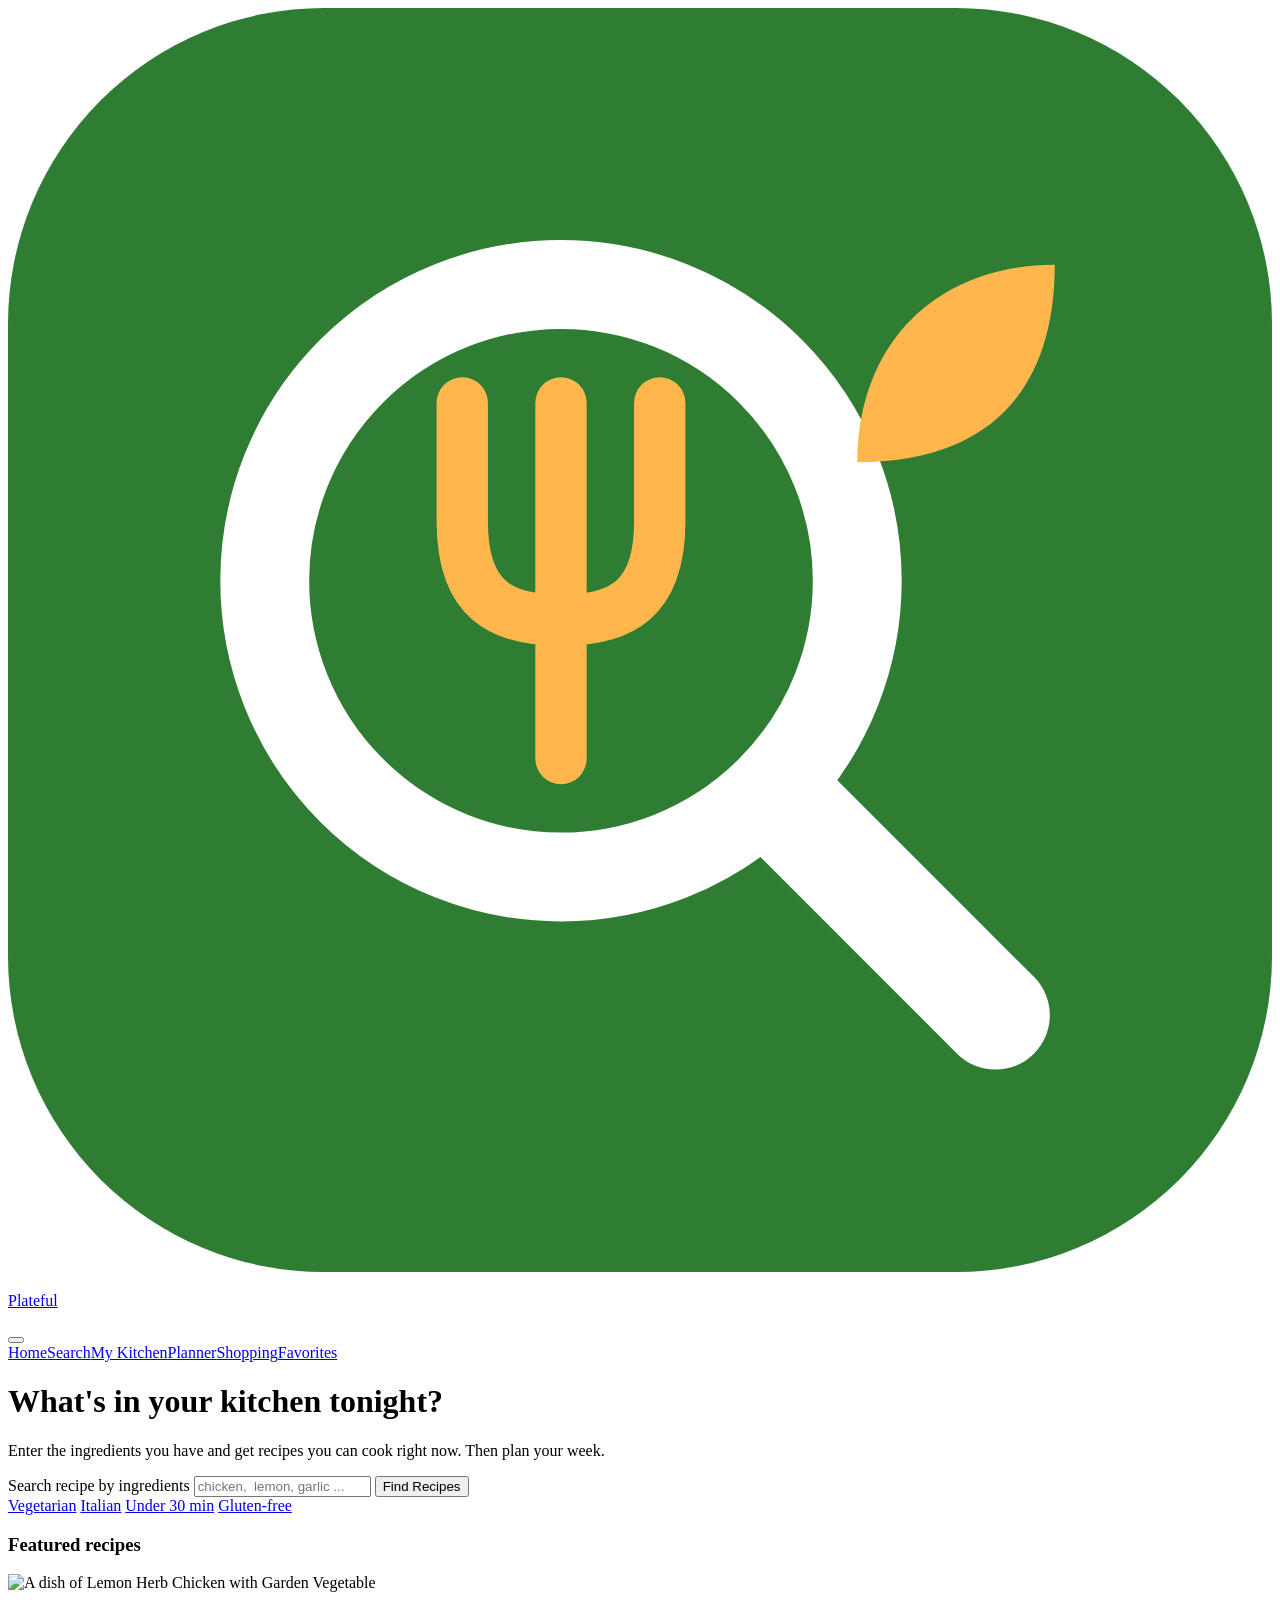
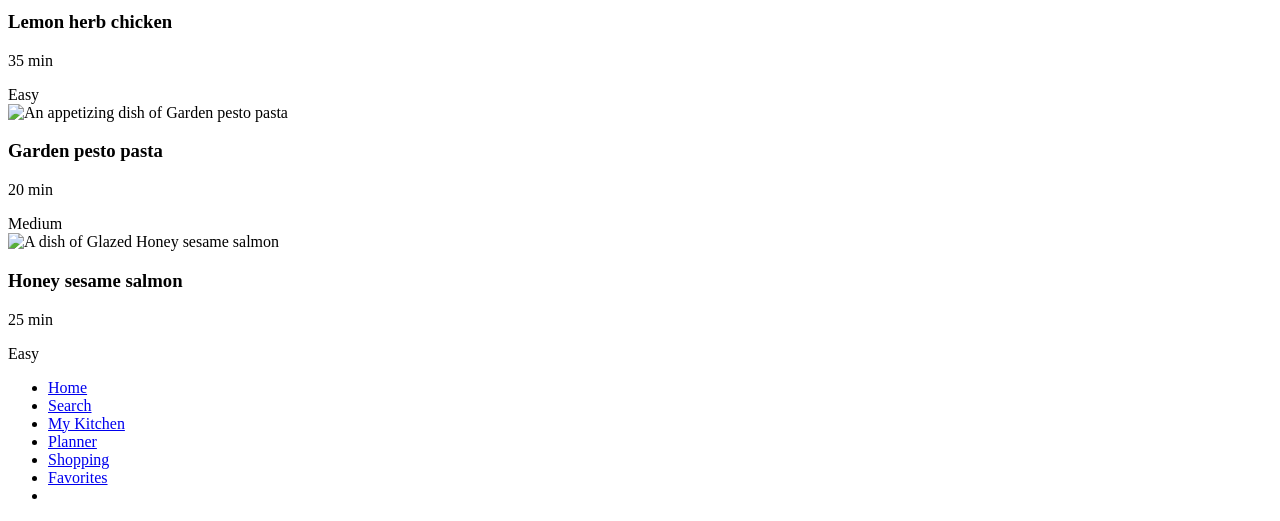
==== index.html @ 512ccea8 "Initial commit" ====
<!doctype html>
<html lang="en">
  <head>
    <meta charset="UTF-8" />
    <meta name="viewport" content="width=device-width, initial-scale=1.0" />
    <title>Home | Plateful</title>
    <link rel="icon" href="logo.svg" type="image/svg+xml" />
    <link rel="preconnect" href="https://fonts.googleapis.com" />
    <link rel="preconnect" href="https://fonts.gstatic.com" crossorigin />
    <link
      href="https://fonts.googleapis.com/css2?family=Inter:ital,opsz,wght@0,14..32,100..900;1,14..32,100..900&family=Poppins:ital,wght@0,100;0,200;0,300;0,400;0,500;0,600;0,700;0,800;0,900;1,100;1,200;1,300;1,400;1,500;1,600;1,700;1,800;1,900&display=swap"
      rel="stylesheet"
    />
    <script src="js/data.js" defer></script>
    <script src="js/modal.js" defer></script>
    <script src="js/home.js" defer></script>
    <script src="https://cdn.jsdelivr.net/npm/@tailwindcss/browser@4"></script>
  </head>
  <body class="bg-[#fafafa] font-['inter'] text-[#757575]">
    <header
      class="sticky top-0 z-[80] border-b border-b-[#e0e0e0] bg-[#fff] py-3 md:py-5"
    >
      <div
        class="mx-auto flex w-full max-w-[1500px] items-center justify-between px-4 md:px-6"
      >
        <a
          href="index.html"
          class="outline-none focus:rounded-md focus:border-[#2e7d32] focus:ring-3 focus:ring-[#81c784]/30"
        >
          <div class="flex items-center justify-center gap-1 md:gap-2">
            <img
              src="logo.svg"
              alt=""
              class="size-[26px] shrink-0 md:size-[32px]"
            />
            <p
              class="font-['Poppins'] text-xl font-[700] -tracking-[0.75px] text-[#2e7d32] md:text-2xl"
            >
              Plateful
            </p>
          </div>
        </a>
        <button
          aria-label="open/close menu"
          type="button"
          class="inline-flex z-[90] cursor-pointer items-center justify-center lg:hidden"
          id="button"
        >
          <ion-icon
            name="menu-outline"
            class="size-[34px] md:size-[38px]"
            id="menu-btn"
          ></ion-icon>
          <ion-icon
            name="close-outline"
            class="hidden size-[34px] md:size-[38px]"
            id="close-btn"
          ></ion-icon>
        </button>

        <!-- Desktop Navigation -->
        <nav class="flex hidden gap-6 text-[17px] lg:flex" aria-label="Primary">
          <a
            href="index.html"
            class="group relative transition-all duration-300 outline-none hover:text-[#2e7d32] focus:rounded-md focus:border-[#2e7d32] focus:ring-3 focus:ring-[#81c784]/30 text-[#2e7d32]"
            aria-current="page"
            >Home<span
              class="absolute -bottom-5 left-0 h-[2px] w-full bg-[#2e7d32] transition-all duration-300 ease-out group-hover:w-full"
            ></span></a
          ><a
            href="search.html"
            class="group relative transition-all duration-300 outline-none hover:text-[#2e7d32] focus:rounded-md focus:border-[#2e7d32] focus:ring-3 focus:ring-[#81c784]/30"
            >Search<span
              class="absolute -bottom-5 left-0 h-[2px] w-0 bg-[#2e7d32] transition-all duration-300 ease-out group-hover:w-full"
            ></span></a
          ><a
            href="kitchen.html"
            class="group relative transition-all duration-300 outline-none hover:text-[#2e7d32] focus:rounded-md focus:border-[#2e7d32] focus:ring-3 focus:ring-[#81c784]/30"
            >My Kitchen<span
              class="absolute -bottom-5 left-0 h-[2px] w-0 bg-[#2e7d32] transition-all duration-300 ease-out group-hover:w-full"
            ></span></a
          ><a
            href="planner.html"
            class="group relative transition-all duration-300 outline-none hover:text-[#2e7d32] focus:rounded-md focus:border-[#2e7d32] focus:ring-3 focus:ring-[#81c784]/30"
            >Planner<span
              class="absolute -bottom-5 left-0 h-[2px] w-0 bg-[#2e7d32] transition-all duration-300 ease-out group-hover:w-full"
            ></span></a
          ><a
            href="shopping.html"
            class="group relative transition-all duration-300 outline-none hover:text-[#2e7d32] focus:rounded-md focus:border-[#2e7d32] focus:ring-3 focus:ring-[#81c784]/30"
            >Shopping<span
              class="absolute -bottom-5 left-0 h-[2px] w-0 bg-[#2e7d32] transition-all duration-300 ease-out group-hover:w-full"
            ></span></a
          ><a
            href="favorites.html"
            class="group relative transition-all duration-300 outline-none hover:text-[#2e7d32] focus:rounded-md focus:border-[#2e7d32] focus:ring-3 focus:ring-[#81c784]/30"
            >Favorites<span
              class="absolute -bottom-5 left-0 h-[2px] w-0 bg-[#2e7d32] transition-all duration-300 ease-out group-hover:w-full"
            ></span
          ></a>
        </nav>
      </div>
    </header>
    <main>
      <div
        class="mb-10 bg-gradient-to-b from-[#e9f5eb] to-[#fafafa] pt-10 md:mb-14 md:pt-20"
      >
        <div class="mx-auto mb-6.5 w-full max-w-[1440px] px-6">
          <div class="text-center md:text-center lg:w-[60%] lg:text-left">
            <h1
              class="mb-4 font-['poppins'] text-[50px] leading-[1.07] font-[700] -tracking-[0.75px] tracking-tight text-[#212121] md:mb-3 md:text-[72px] md:leading-[1.04]"
            >
              What's in your kitchen tonight?
            </h1>
            <p
              class="text-[16px] leading-[1.45] md:text-[18px] md:leading-normal lg:w-[90%]"
            >
              Enter the ingredients you have and get recipes you can cook right
              now. Then plan your week.
            </p>
          </div>
        </div>

        <div class="mx-auto w-full max-w-[1440px] px-4 md:px-6">
          <div class="relative mb-3.5 rounded-2xl shadow-lg md:mb-4.5">
            <label for="search-recipe" class="sr-only">
              Search recipe by ingredients</label
            >
            <input
              type="text"
              autocomplete="off"
              name="search-recipe"
              id="search-recipe"
              placeholder="chicken,  lemon, garlic ..."
              class="w-full rounded-2xl border border-[#2e7d32]/50 bg-[#fff] px-3 py-2 pr-38 outline-none placeholder:text-[#757575]/80 focus:border-[#2e7d32] focus:ring-3 focus:ring-[#81c784]/30 md:px-4 md:py-3"
            />
            <button
              type="button"
              id="find-btn"
              class="absolute top-1/2 right-2 -translate-y-1/2 cursor-pointer rounded-lg bg-[#2e7d32] px-2 py-[6px] text-[10px] font-[500] tracking-[1.75px] text-[#fafafa] uppercase transition duration-300 outline-none hover:bg-[#2e7d32]/80 focus:border-[#2e7d32] focus:ring-3 focus:ring-[#81c784]/30 md:px-4 md:py-[10px] md:text-[12px]"
            >
              Find Recipes
            </button>
          </div>

          <div class="flex items-center gap-2.5 md:gap-5">
            <a
              href="search.html?diet=Vegetarian"
              class="rounded-full border border-[#2e7d32] bg-[#2e7d32] px-2 py-[3px] text-[11px] font-[500] tracking-[0.75px] text-[#fafafa] transition duration-300 outline-none focus:border-[#2e7d32] focus:ring-3 focus:ring-[#81c784]/30 md:px-3 md:py-[5px] md:text-[12px]"
              >Vegetarian</a
            >
            <a
              href="search.html?cuisine=Italian"
              class="rounded-full border border-[#e0e0e0] px-2 py-[3px] text-[11px] font-[500] tracking-[0.75px] text-[#212121] transition duration-300 outline-none hover:border-[#2e7d32] hover:bg-[#2e7d32] hover:text-[#fafafa] focus:border-[#2e7d32] focus:ring-3 focus:ring-[#81c784]/30 md:px-3 md:py-[5px] md:text-[12px]"
              >Italian</a
            >
            <a
              href="search.html?time=30"
              class="rounded-full border border-[#e0e0e0] px-2 py-[3px] text-[11px] font-[500] tracking-[0.75px] text-[#212121] transition duration-300 outline-none hover:border-[#2e7d32] hover:bg-[#2e7d32] hover:text-[#fafafa] focus:border-[#2e7d32] focus:ring-3 focus:ring-[#81c784]/30 md:px-3 md:py-[5px] md:text-[12px]"
              >Under 30 min</a
            >
            <a
              href="search.html?diet=Gluten-free"
              class="rounded-full border border-[#e0e0e0] px-2 py-[3px] text-[11px] font-[500] tracking-[0.75px] text-[#212121] transition duration-300 outline-none hover:border-[#2e7d32] hover:bg-[#2e7d32] hover:text-[#fafafa] focus:border-[#2e7d32] focus:ring-3 focus:ring-[#81c784]/30 md:px-3 md:py-[5px] md:text-[12px]"
            >
              Gluten-free</a
            >
          </div>
        </div>
      </div>

      <div class="featured mx-auto mb-14 w-full max-w-[1440px] px-6">
        <h3
          class="mb-3 font-['poppins'] text-[18px] font-[700] text-[#212121] md:mb-4 md:text-[20px]"
        >
          Featured recipes
        </h3>
        <div class="flex flex-col gap-5 md:flex-row">
          <div
            data-open="1"
            tabindex="0"
            role="link"
            style="cursor: pointer"
            class="md:flex-1 overflow-hidden rounded-2xl border border-[#e0e0e0]/40 shadow-md transition duration-300 hover:-translate-y-[6px] hover:shadow-sm"
          >
            <img
              src="https://res.cloudinary.com/hco1unij/image/upload/f_auto/q_auto/Lemon_Herb_Chicken_with_Garden_Vegetables_h6qbwu.png"
              alt="A dish of Lemon Herb Chicken with Garden Vegetable "
              class="w-full"
            />

            <div class="px-5 py-4">
              <h3
                class="mb-1 font-['poppins'] text-[16px] font-[700] text-[#212121] md:text-[18px]"
              >
                Lemon herb chicken
              </h3>
              <div class="flex items-center gap-2 md:gap-3">
                <p class="text-[12px] md:text-[13px]">35 min</p>
                <div
                  class="rounded-full bg-[#81c784]/20 px-2 py-[0.5px] text-[11px] font-[600] text-[#2e7d32]/80 md:text-[12px]"
                >
                  <span>Easy</span>
                </div>
              </div>
            </div>
          </div>
          <div
            data-open="2"
            tabindex="0"
            role="link"
            style="cursor: pointer"
            class="md:flex-1 overflow-hidden rounded-2xl border border-[#e0e0e0]/40 shadow-md transition duration-300 hover:-translate-y-[6px] hover:shadow-sm"
          >
            <img
              src="https://res.cloudinary.com/hco1unij/image/upload/f_auto/q_auto/Appetizing_Pesto_Penne_with_Fresh_Garnishes_xwqw0h.png"
              alt="An appetizing dish of Garden pesto pasta"
              class="w-full"
            />

            <div class="px-5 py-4">
              <h3
                class="mb-1 font-['poppins'] text-[16px] font-[700] text-[#212121] md:text-[18px]"
              >
                Garden pesto pasta
              </h3>
              <div class="flex items-center gap-2 md:gap-3">
                <p class="text-[12px] md:text-[13px]">20 min</p>
                <div
                  class="rounded-full bg-[#fff2e1] px-2 py-[0.5px] text-[11px] font-[600] text-[#b37832] md:text-[12px]"
                >
                  <span>Medium</span>
                </div>
              </div>
            </div>
          </div>
          <div
            data-open="4"
            tabindex="0"
            role="link"
            style="cursor: pointer"
            class="md:flex-1 overflow-hidden rounded-2xl border border-[#e0e0e0]/40 shadow-md transition duration-300 hover:-translate-y-[6px] hover:shadow-sm"
          >
            <img
              src="https://res.cloudinary.com/hco1unij/image/upload/f_auto/q_auto/Glazed_Sesame_Salmon_Platter_sbwiqc.png"
              alt="A dish of Glazed Honey sesame salmon  "
              class="w-full"
            />

            <div class="px-5 py-4">
              <h3
                class="mb-1 font-['poppins'] text-[16px] font-[700] text-[#212121] md:text-[18px]"
              >
                Honey sesame salmon
              </h3>
              <div class="flex items-center gap-2 md:gap-3">
                <p class="text-[12px] md:text-[13px]">25 min</p>
                <div
                  class="rounded-full bg-[#81c784]/20 px-2 py-[0.5px] text-[11px] font-[600] text-[#2e7d32]/80 md:text-[12px]"
                >
                  <span>Easy</span>
                </div>
              </div>
            </div>
          </div>
        </div>
      </div>
    </main>
    <!-- Mobile navigation -->
    <nav
      class="druration-400 pointer-events-none fixed top-0 right-0 z-[70] hidden min-h-[60vh] w-[100%] translate-x-[100%] border-l border-l-[#fafafa] bg-[#fafafa]/60 pt-22 text-center text-[#212121] shadow-[-4px_0_6px_-1px_rgba(0,0,0,0.1)] transition-transform ease-out md:min-h-screen lg:hidden"
      id="mobile-nav"
    >
      <ul class="flex flex-col items-center justify-center gap-6 text-[24px]">
        <li
          class="group relative transition-all duration-300 hover:text-[#2e7d32] text-[#2e7d32]"
        >
          <a href="index.html"
            >Home<span
              class="absolute -bottom-1 left-0 h-[2px] w-full bg-[#2e7d32] transition-all duration-300 ease-out group-hover:w-full"
            ></span
          ></a>
        </li>
        <li
          class="group relative transition-all duration-300 hover:text-[#2e7d32]"
        >
          <a href="search.html"
            >Search<span
              class="absolute -bottom-1 left-0 h-[2px] w-0 bg-[#2e7d32] transition-all duration-300 ease-out group-hover:w-full"
            ></span
          ></a>
        </li>
        <li
          class="group relative transition-all duration-300 hover:text-[#2e7d32]"
        >
          <a href="kitchen.html"
            >My Kitchen<span
              class="absolute -bottom-1 left-0 h-[2px] w-0 bg-[#2e7d32] transition-all duration-300 ease-out group-hover:w-full"
            ></span
          ></a>
        </li>
        <li
          class="group relative transition-all duration-300 hover:text-[#2e7d32]"
        >
          <a href="planner.html"
            >Planner<span
              class="absolute -bottom-1 left-0 h-[2px] w-0 bg-[#2e7d32] transition-all duration-300 ease-out group-hover:w-full"
            ></span
          ></a>
        </li>
        <li
          class="group relative transition-all duration-300 hover:text-[#2e7d32]"
        >
          <a href="shopping.html"
            >Shopping<span
              class="absolute -bottom-1 left-0 h-[2px] w-0 bg-[#2e7d32] transition-all duration-300 ease-out group-hover:w-full"
            ></span
          ></a>
        </li>
        <li
          class="group relative transition-all duration-300 hover:text-[#2e7d32]"
        >
          <a href="favorites.html"
            >Favorites<span
              class="absolute -bottom-1 left-0 h-[2px] w-0 bg-[#2e7d32] transition-all duration-300 ease-out group-hover:w-full"
            ></span
          ></a>
        </li>
        <li
          class="group relative transition-all duration-300 hover:text-[#2e7d32]"
        ></li>
      </ul>
    </nav>
    <!-- Overlay -->
    <div
      class="fixed inset-0 z-[60] hidden bg-black/30 backdrop-blur-sm lg:hidden"
      id="overlay"
    ></div>
    <script
      type="module"
      src="https://unpkg.com/ionicons@8.0.13/dist/ionicons/ionicons.esm.js"
    ></script>
    <script
      nomodule
      src="https://unpkg.com/ionicons@8.0.13/dist/ionicons/ionicons.js"
    ></script>
  </body>
</html>
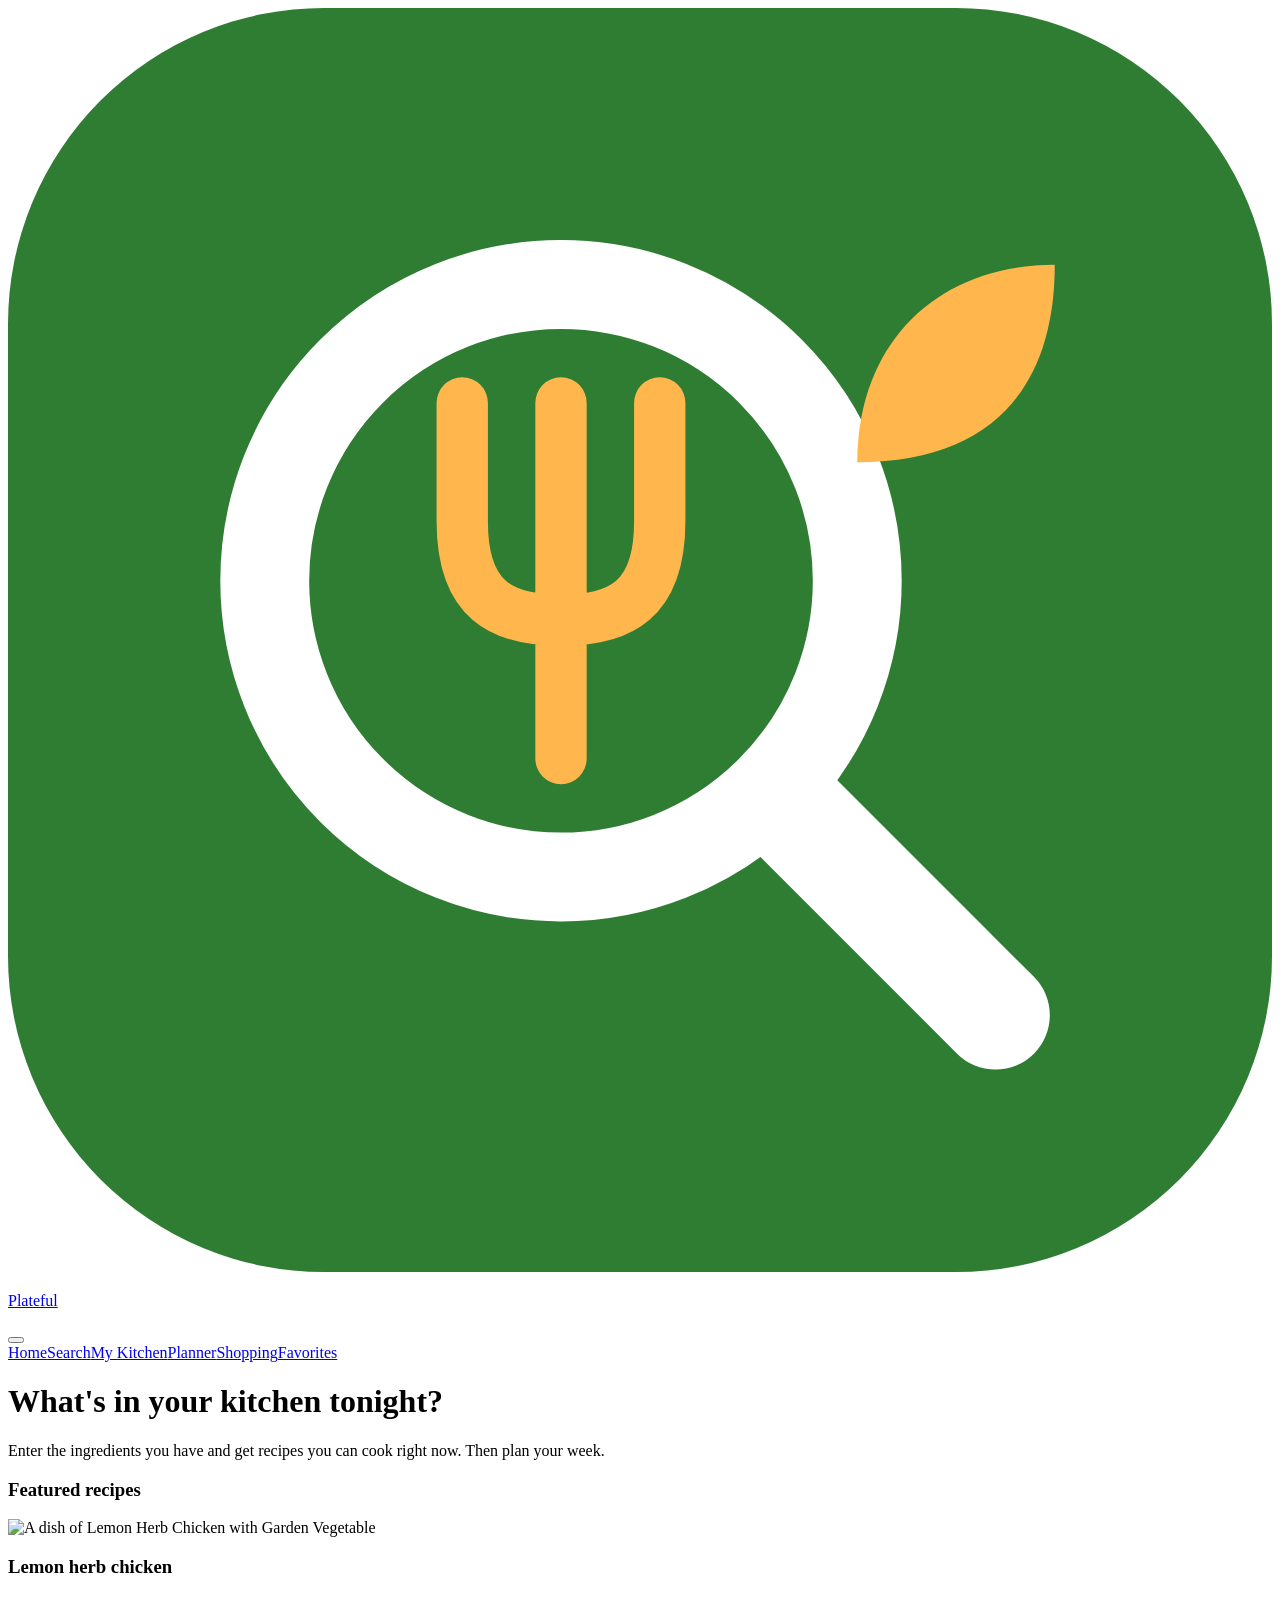
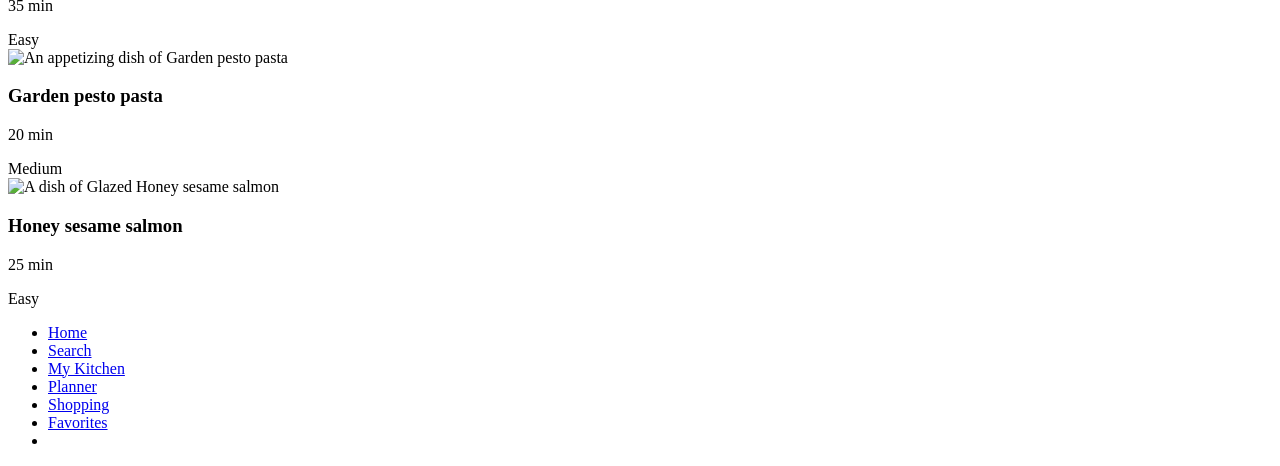
==== commit 55c10158: "update: plateful updated version (v1.1)" ====
--- a/index.html
+++ b/index.html
@@ -1,348 +1,179 @@
 <!doctype html>
 <html lang="en">
-  <head>
-    <meta charset="UTF-8" />
-    <meta name="viewport" content="width=device-width, initial-scale=1.0" />
-    <title>Home | Plateful</title>
-    <link rel="icon" href="logo.svg" type="image/svg+xml" />
-    <link rel="preconnect" href="https://fonts.googleapis.com" />
-    <link rel="preconnect" href="https://fonts.gstatic.com" crossorigin />
-    <link
-      href="https://fonts.googleapis.com/css2?family=Inter:ital,opsz,wght@0,14..32,100..900;1,14..32,100..900&family=Poppins:ital,wght@0,100;0,200;0,300;0,400;0,500;0,600;0,700;0,800;0,900;1,100;1,200;1,300;1,400;1,500;1,600;1,700;1,800;1,900&display=swap"
-      rel="stylesheet"
-    />
-    <script src="js/data.js" defer></script>
-    <script src="js/modal.js" defer></script>
-    <script src="js/home.js" defer></script>
-    <script src="https://cdn.jsdelivr.net/npm/@tailwindcss/browser@4"></script>
-  </head>
-  <body class="bg-[#fafafa] font-['inter'] text-[#757575]">
-    <header
-      class="sticky top-0 z-[80] border-b border-b-[#e0e0e0] bg-[#fff] py-3 md:py-5"
-    >
-      <div
-        class="mx-auto flex w-full max-w-[1500px] items-center justify-between px-4 md:px-6"
-      >
-        <a
-          href="index.html"
-          class="outline-none focus:rounded-md focus:border-[#2e7d32] focus:ring-3 focus:ring-[#81c784]/30"
-        >
-          <div class="flex items-center justify-center gap-1 md:gap-2">
-            <img
-              src="logo.svg"
-              alt=""
-              class="size-[26px] shrink-0 md:size-[32px]"
-            />
-            <p
-              class="font-['Poppins'] text-xl font-[700] -tracking-[0.75px] text-[#2e7d32] md:text-2xl"
-            >
-              Plateful
-            </p>
-          </div>
-        </a>
-        <button
-          aria-label="open/close menu"
-          type="button"
-          class="inline-flex z-[90] cursor-pointer items-center justify-center lg:hidden"
-          id="button"
-        >
-          <ion-icon
-            name="menu-outline"
-            class="size-[34px] md:size-[38px]"
-            id="menu-btn"
-          ></ion-icon>
-          <ion-icon
-            name="close-outline"
-            class="hidden size-[34px] md:size-[38px]"
-            id="close-btn"
-          ></ion-icon>
-        </button>
 
-        <!-- Desktop Navigation -->
-        <nav class="flex hidden gap-6 text-[17px] lg:flex" aria-label="Primary">
-          <a
-            href="index.html"
-            class="group relative transition-all duration-300 outline-none hover:text-[#2e7d32] focus:rounded-md focus:border-[#2e7d32] focus:ring-3 focus:ring-[#81c784]/30 text-[#2e7d32]"
-            aria-current="page"
-            >Home<span
-              class="absolute -bottom-5 left-0 h-[2px] w-full bg-[#2e7d32] transition-all duration-300 ease-out group-hover:w-full"
-            ></span></a
-          ><a
-            href="search.html"
-            class="group relative transition-all duration-300 outline-none hover:text-[#2e7d32] focus:rounded-md focus:border-[#2e7d32] focus:ring-3 focus:ring-[#81c784]/30"
-            >Search<span
-              class="absolute -bottom-5 left-0 h-[2px] w-0 bg-[#2e7d32] transition-all duration-300 ease-out group-hover:w-full"
-            ></span></a
-          ><a
-            href="kitchen.html"
-            class="group relative transition-all duration-300 outline-none hover:text-[#2e7d32] focus:rounded-md focus:border-[#2e7d32] focus:ring-3 focus:ring-[#81c784]/30"
-            >My Kitchen<span
-              class="absolute -bottom-5 left-0 h-[2px] w-0 bg-[#2e7d32] transition-all duration-300 ease-out group-hover:w-full"
-            ></span></a
-          ><a
-            href="planner.html"
-            class="group relative transition-all duration-300 outline-none hover:text-[#2e7d32] focus:rounded-md focus:border-[#2e7d32] focus:ring-3 focus:ring-[#81c784]/30"
-            >Planner<span
-              class="absolute -bottom-5 left-0 h-[2px] w-0 bg-[#2e7d32] transition-all duration-300 ease-out group-hover:w-full"
-            ></span></a
-          ><a
-            href="shopping.html"
-            class="group relative transition-all duration-300 outline-none hover:text-[#2e7d32] focus:rounded-md focus:border-[#2e7d32] focus:ring-3 focus:ring-[#81c784]/30"
-            >Shopping<span
-              class="absolute -bottom-5 left-0 h-[2px] w-0 bg-[#2e7d32] transition-all duration-300 ease-out group-hover:w-full"
-            ></span></a
-          ><a
-            href="favorites.html"
-            class="group relative transition-all duration-300 outline-none hover:text-[#2e7d32] focus:rounded-md focus:border-[#2e7d32] focus:ring-3 focus:ring-[#81c784]/30"
-            >Favorites<span
-              class="absolute -bottom-5 left-0 h-[2px] w-0 bg-[#2e7d32] transition-all duration-300 ease-out group-hover:w-full"
-            ></span
-          ></a>
-        </nav>
-      </div>
-    </header>
-    <main>
-      <div
-        class="mb-10 bg-gradient-to-b from-[#e9f5eb] to-[#fafafa] pt-10 md:mb-14 md:pt-20"
-      >
-        <div class="mx-auto mb-6.5 w-full max-w-[1440px] px-6">
-          <div class="text-center md:text-center lg:w-[60%] lg:text-left">
-            <h1
-              class="mb-4 font-['poppins'] text-[50px] leading-[1.07] font-[700] -tracking-[0.75px] tracking-tight text-[#212121] md:mb-3 md:text-[72px] md:leading-[1.04]"
-            >
-              What's in your kitchen tonight?
-            </h1>
-            <p
-              class="text-[16px] leading-[1.45] md:text-[18px] md:leading-normal lg:w-[90%]"
-            >
-              Enter the ingredients you have and get recipes you can cook right
-              now. Then plan your week.
-            </p>
-          </div>
+<head>
+  <meta charset="UTF-8" />
+  <meta name="viewport" content="width=device-width, initial-scale=1.0" />
+  <title>Home | Plateful</title>
+  <link rel="icon" href="logo.svg" type="image/svg+xml" />
+  <link rel="preconnect" href="https://fonts.googleapis.com" />
+  <link rel="preconnect" href="https://fonts.gstatic.com" crossorigin />
+  <link
+    href="https://fonts.googleapis.com/css2?family=Inter:ital,opsz,wght@0,14..32,100..900;1,14..32,100..900&family=Poppins:ital,wght@0,100;0,200;0,300;0,400;0,500;0,600;0,700;0,800;0,900;1,100;1,200;1,300;1,400;1,500;1,600;1,700;1,800;1,900&display=swap"
+    rel="stylesheet" />
+  <script src="js/data.js" defer></script>
+  <script src="js/modal.js" defer></script>
+  <script src="js/home.js" defer></script>
+  <script src="https://cdn.jsdelivr.net/npm/@tailwindcss/browser@4"></script>
+</head>
+
+<body class="bg-[#fafafa] font-['inter'] text-[#757575]">
+  <header class="sticky top-0 z-[80] border-b border-b-[#e0e0e0] bg-[#fff] py-3 md:py-5">
+    <div class="mx-auto flex w-full max-w-[1500px] items-center justify-between px-4 md:px-6">
+      <a href="index.html"
+        class="outline-none focus:rounded-md focus:border-[#2e7d32] focus:ring-3 focus:ring-[#81c784]/30">
+        <div class="flex items-center justify-center gap-1 md:gap-2">
+          <img src="logo.svg" alt="" class="size-[26px] shrink-0 md:size-[32px]" />
+          <p class="font-['Poppins'] text-xl font-[700] -tracking-[0.75px] text-[#2e7d32] md:text-2xl">
+            Plateful
+          </p>
         </div>
+      </a>
+      <button aria-label="open/close menu" type="button"
+        class=" inline-flex z-[90] cursor-pointer items-center justify-center lg:hidden" id="button">
+        <ion-icon name="menu-outline" class="size-[34px] md:size-[38px]" id="menu-btn"></ion-icon>
+        <ion-icon name="close-outline" class=" hidden size-[34px] md:size-[38px]" id="close-btn"></ion-icon>
+      </button>
 
-        <div class="mx-auto w-full max-w-[1440px] px-4 md:px-6">
-          <div class="relative mb-3.5 rounded-2xl shadow-lg md:mb-4.5">
-            <label for="search-recipe" class="sr-only">
-              Search recipe by ingredients</label
-            >
-            <input
-              type="text"
-              autocomplete="off"
-              name="search-recipe"
-              id="search-recipe"
-              placeholder="chicken,  lemon, garlic ..."
-              class="w-full rounded-2xl border border-[#2e7d32]/50 bg-[#fff] px-3 py-2 pr-38 outline-none placeholder:text-[#757575]/80 focus:border-[#2e7d32] focus:ring-3 focus:ring-[#81c784]/30 md:px-4 md:py-3"
-            />
-            <button
-              type="button"
-              id="find-btn"
-              class="absolute top-1/2 right-2 -translate-y-1/2 cursor-pointer rounded-lg bg-[#2e7d32] px-2 py-[6px] text-[10px] font-[500] tracking-[1.75px] text-[#fafafa] uppercase transition duration-300 outline-none hover:bg-[#2e7d32]/80 focus:border-[#2e7d32] focus:ring-3 focus:ring-[#81c784]/30 md:px-4 md:py-[10px] md:text-[12px]"
-            >
-              Find Recipes
-            </button>
-          </div>
 
-          <div class="flex items-center gap-2.5 md:gap-5">
-            <a
-              href="search.html?diet=Vegetarian"
-              class="rounded-full border border-[#2e7d32] bg-[#2e7d32] px-2 py-[3px] text-[11px] font-[500] tracking-[0.75px] text-[#fafafa] transition duration-300 outline-none focus:border-[#2e7d32] focus:ring-3 focus:ring-[#81c784]/30 md:px-3 md:py-[5px] md:text-[12px]"
-              >Vegetarian</a
-            >
-            <a
-              href="search.html?cuisine=Italian"
-              class="rounded-full border border-[#e0e0e0] px-2 py-[3px] text-[11px] font-[500] tracking-[0.75px] text-[#212121] transition duration-300 outline-none hover:border-[#2e7d32] hover:bg-[#2e7d32] hover:text-[#fafafa] focus:border-[#2e7d32] focus:ring-3 focus:ring-[#81c784]/30 md:px-3 md:py-[5px] md:text-[12px]"
-              >Italian</a
-            >
-            <a
-              href="search.html?time=30"
-              class="rounded-full border border-[#e0e0e0] px-2 py-[3px] text-[11px] font-[500] tracking-[0.75px] text-[#212121] transition duration-300 outline-none hover:border-[#2e7d32] hover:bg-[#2e7d32] hover:text-[#fafafa] focus:border-[#2e7d32] focus:ring-3 focus:ring-[#81c784]/30 md:px-3 md:py-[5px] md:text-[12px]"
-              >Under 30 min</a
-            >
-            <a
-              href="search.html?diet=Gluten-free"
-              class="rounded-full border border-[#e0e0e0] px-2 py-[3px] text-[11px] font-[500] tracking-[0.75px] text-[#212121] transition duration-300 outline-none hover:border-[#2e7d32] hover:bg-[#2e7d32] hover:text-[#fafafa] focus:border-[#2e7d32] focus:ring-3 focus:ring-[#81c784]/30 md:px-3 md:py-[5px] md:text-[12px]"
-            >
-              Gluten-free</a
-            >
-          </div>
+
+      <!-- Desktop Navigation -->
+      <nav class="flex hidden gap-6 text-[17px] lg:flex" aria-label="Primary"><a href="index.html"
+          class="group relative transition-all duration-300 outline-none hover:text-[#2e7d32] focus:rounded-md focus:border-[#2e7d32] focus:ring-3 focus:ring-[#81c784]/30 text-[#2e7d32]"
+          aria-current="page">Home<span
+            class="absolute -bottom-5 left-0 h-[2px] w-full bg-[#2e7d32] transition-all duration-300 ease-out group-hover:w-full"></span></a><a
+          href="search.html"
+          class="group relative transition-all duration-300 outline-none hover:text-[#2e7d32] focus:rounded-md focus:border-[#2e7d32] focus:ring-3 focus:ring-[#81c784]/30">Search<span
+            class="absolute -bottom-5 left-0 h-[2px] w-0 bg-[#2e7d32] transition-all duration-300 ease-out group-hover:w-full"></span></a><a
+          href="kitchen.html"
+          class="group relative transition-all duration-300 outline-none hover:text-[#2e7d32] focus:rounded-md focus:border-[#2e7d32] focus:ring-3 focus:ring-[#81c784]/30">My
+          Kitchen<span
+            class="absolute -bottom-5 left-0 h-[2px] w-0 bg-[#2e7d32] transition-all duration-300 ease-out group-hover:w-full"></span></a><a
+          href="planner.html"
+          class="group relative transition-all duration-300 outline-none hover:text-[#2e7d32] focus:rounded-md focus:border-[#2e7d32] focus:ring-3 focus:ring-[#81c784]/30">Planner<span
+            class="absolute -bottom-5 left-0 h-[2px] w-0 bg-[#2e7d32] transition-all duration-300 ease-out group-hover:w-full"></span></a><a
+          href="shopping.html"
+          class="group relative transition-all duration-300 outline-none hover:text-[#2e7d32] focus:rounded-md focus:border-[#2e7d32] focus:ring-3 focus:ring-[#81c784]/30">Shopping<span
+            class="absolute -bottom-5 left-0 h-[2px] w-0 bg-[#2e7d32] transition-all duration-300 ease-out group-hover:w-full"></span></a><a
+          href="favorites.html"
+          class="group relative transition-all duration-300 outline-none hover:text-[#2e7d32] focus:rounded-md focus:border-[#2e7d32] focus:ring-3 focus:ring-[#81c784]/30">Favorites<span
+            class="absolute -bottom-5 left-0 h-[2px] w-0 bg-[#2e7d32] transition-all duration-300 ease-out group-hover:w-full"></span></a>
+      </nav>
+    </div>
+  </header>
+  <main>
+    <div class="mb-10 bg-gradient-to-b from-[#e9f5eb] to-[#fafafa] pt-10 md:mb-14 md:pt-20">
+      <div class="mx-auto mb-6.5 w-full max-w-[1440px] px-6">
+        <div class="text-center md:text-center lg:w-[60%] lg:text-left">
+          <h1
+            class="mb-4 font-['poppins'] text-[50px] leading-[1.07] font-[700] -tracking-[0.75px] tracking-tight text-[#212121] md:mb-3 md:text-[72px] md:leading-[1.04]">
+            What's in your kitchen tonight?
+          </h1>
+          <p class="text-[16px] leading-[1.45] md:text-[18px] md:leading-normal lg:w-[90%]">
+            Enter the ingredients you have and get recipes you can cook right
+            now. Then plan your week.
+          </p>
         </div>
       </div>
+    </div>
 
-      <div class="featured mx-auto mb-14 w-full max-w-[1440px] px-6">
-        <h3
-          class="mb-3 font-['poppins'] text-[18px] font-[700] text-[#212121] md:mb-4 md:text-[20px]"
-        >
-          Featured recipes
-        </h3>
-        <div class="flex flex-col gap-5 md:flex-row">
-          <div
-            data-open="1"
-            tabindex="0"
-            role="link"
-            style="cursor: pointer"
-            class="md:flex-1 overflow-hidden rounded-2xl border border-[#e0e0e0]/40 shadow-md transition duration-300 hover:-translate-y-[6px] hover:shadow-sm"
-          >
-            <img
-              src="https://res.cloudinary.com/hco1unij/image/upload/f_auto/q_auto/Lemon_Herb_Chicken_with_Garden_Vegetables_h6qbwu.png"
-              alt="A dish of Lemon Herb Chicken with Garden Vegetable "
-              class="w-full"
-            />
+    <div class="featured mx-auto mb-14 w-full max-w-[1440px] px-6">
+      <h3 class="mb-3 font-['poppins'] text-[18px] font-[700] text-[#212121] md:mb-4 md:text-[20px]">
+        Featured recipes
+      </h3>
+      <div class="flex flex-col gap-5 md:flex-row">
+        <div data-open="1" tabindex="0" role="link" style="cursor:pointer"
+          class="md:flex-1 overflow-hidden rounded-2xl border border-[#e0e0e0]/40 shadow-md transition duration-300 hover:-translate-y-[6px] hover:shadow-sm">
+          <img
+            src="https://res.cloudinary.com/hco1unij/image/upload/f_auto/q_auto/Lemon_Herb_Chicken_with_Garden_Vegetables_h6qbwu.png"
+            alt="A dish of Lemon Herb Chicken with Garden Vegetable " class="w-full" />
 
-            <div class="px-5 py-4">
-              <h3
-                class="mb-1 font-['poppins'] text-[16px] font-[700] text-[#212121] md:text-[18px]"
-              >
-                Lemon herb chicken
-              </h3>
-              <div class="flex items-center gap-2 md:gap-3">
-                <p class="text-[12px] md:text-[13px]">35 min</p>
-                <div
-                  class="rounded-full bg-[#81c784]/20 px-2 py-[0.5px] text-[11px] font-[600] text-[#2e7d32]/80 md:text-[12px]"
-                >
-                  <span>Easy</span>
-                </div>
+          <div class="px-5 py-4">
+            <h3 class="mb-1 font-['poppins'] text-[16px] font-[700] text-[#212121] md:text-[18px]">
+              Lemon herb chicken
+            </h3>
+            <div class="flex items-center gap-2 md:gap-3">
+              <p class="text-[12px] md:text-[13px]">35 min</p>
+              <div
+                class="rounded-full bg-[#81c784]/20 px-2 py-[0.5px] text-[11px] font-[600] text-[#2e7d32]/80 md:text-[12px]">
+                <span>Easy</span>
               </div>
             </div>
           </div>
-          <div
-            data-open="2"
-            tabindex="0"
-            role="link"
-            style="cursor: pointer"
-            class="md:flex-1 overflow-hidden rounded-2xl border border-[#e0e0e0]/40 shadow-md transition duration-300 hover:-translate-y-[6px] hover:shadow-sm"
-          >
-            <img
-              src="https://res.cloudinary.com/hco1unij/image/upload/f_auto/q_auto/Appetizing_Pesto_Penne_with_Fresh_Garnishes_xwqw0h.png"
-              alt="An appetizing dish of Garden pesto pasta"
-              class="w-full"
-            />
+        </div>
+        <div data-open="2" tabindex="0" role="link" style="cursor:pointer"
+          class="md:flex-1 overflow-hidden rounded-2xl border border-[#e0e0e0]/40 shadow-md transition duration-300 hover:-translate-y-[6px] hover:shadow-sm">
+          <img
+            src="https://res.cloudinary.com/hco1unij/image/upload/f_auto/q_auto/Appetizing_Pesto_Penne_with_Fresh_Garnishes_xwqw0h.png"
+            alt="An appetizing dish of Garden pesto pasta" class="w-full" />
 
-            <div class="px-5 py-4">
-              <h3
-                class="mb-1 font-['poppins'] text-[16px] font-[700] text-[#212121] md:text-[18px]"
-              >
-                Garden pesto pasta
-              </h3>
-              <div class="flex items-center gap-2 md:gap-3">
-                <p class="text-[12px] md:text-[13px]">20 min</p>
-                <div
-                  class="rounded-full bg-[#fff2e1] px-2 py-[0.5px] text-[11px] font-[600] text-[#b37832] md:text-[12px]"
-                >
-                  <span>Medium</span>
-                </div>
+          <div class="px-5 py-4">
+            <h3 class="mb-1 font-['poppins'] text-[16px] font-[700] text-[#212121] md:text-[18px]">
+              Garden pesto pasta
+            </h3>
+            <div class="flex items-center gap-2 md:gap-3">
+              <p class="text-[12px] md:text-[13px]">20 min</p>
+              <div
+                class="rounded-full bg-[#fff2e1] px-2 py-[0.5px] text-[11px] font-[600] text-[#b37832] md:text-[12px]">
+                <span>Medium</span>
               </div>
             </div>
           </div>
-          <div
-            data-open="4"
-            tabindex="0"
-            role="link"
-            style="cursor: pointer"
-            class="md:flex-1 overflow-hidden rounded-2xl border border-[#e0e0e0]/40 shadow-md transition duration-300 hover:-translate-y-[6px] hover:shadow-sm"
-          >
-            <img
-              src="https://res.cloudinary.com/hco1unij/image/upload/f_auto/q_auto/Glazed_Sesame_Salmon_Platter_sbwiqc.png"
-              alt="A dish of Glazed Honey sesame salmon  "
-              class="w-full"
-            />
+        </div>
+        <div data-open="4" tabindex="0" role="link" style="cursor:pointer"
+          class="md:flex-1 overflow-hidden rounded-2xl border border-[#e0e0e0]/40 shadow-md transition duration-300 hover:-translate-y-[6px] hover:shadow-sm">
+          <img
+            src="https://res.cloudinary.com/hco1unij/image/upload/f_auto/q_auto/Glazed_Sesame_Salmon_Platter_sbwiqc.png"
+            alt="A dish of Glazed Honey sesame salmon  " class="w-full" />
 
-            <div class="px-5 py-4">
-              <h3
-                class="mb-1 font-['poppins'] text-[16px] font-[700] text-[#212121] md:text-[18px]"
-              >
-                Honey sesame salmon
-              </h3>
-              <div class="flex items-center gap-2 md:gap-3">
-                <p class="text-[12px] md:text-[13px]">25 min</p>
-                <div
-                  class="rounded-full bg-[#81c784]/20 px-2 py-[0.5px] text-[11px] font-[600] text-[#2e7d32]/80 md:text-[12px]"
-                >
-                  <span>Easy</span>
-                </div>
+          <div class="px-5 py-4">
+            <h3 class="mb-1 font-['poppins'] text-[16px] font-[700] text-[#212121] md:text-[18px]">
+              Honey sesame salmon
+            </h3>
+            <div class="flex items-center gap-2 md:gap-3">
+              <p class="text-[12px] md:text-[13px]">25 min</p>
+              <div
+                class="rounded-full bg-[#81c784]/20 px-2 py-[0.5px] text-[11px] font-[600] text-[#2e7d32]/80 md:text-[12px]">
+                <span>Easy</span>
               </div>
             </div>
           </div>
         </div>
       </div>
-    </main>
-    <!-- Mobile navigation -->
-    <nav
-      class="druration-400 pointer-events-none fixed top-0 right-0 z-[70] hidden min-h-[60vh] w-[100%] translate-x-[100%] border-l border-l-[#fafafa] bg-[#fafafa]/60 pt-22 text-center text-[#212121] shadow-[-4px_0_6px_-1px_rgba(0,0,0,0.1)] transition-transform ease-out md:min-h-screen lg:hidden"
-      id="mobile-nav"
-    >
-      <ul class="flex flex-col items-center justify-center gap-6 text-[24px]">
-        <li
-          class="group relative transition-all duration-300 hover:text-[#2e7d32] text-[#2e7d32]"
-        >
-          <a href="index.html"
-            >Home<span
-              class="absolute -bottom-1 left-0 h-[2px] w-full bg-[#2e7d32] transition-all duration-300 ease-out group-hover:w-full"
-            ></span
-          ></a>
-        </li>
-        <li
-          class="group relative transition-all duration-300 hover:text-[#2e7d32]"
-        >
-          <a href="search.html"
-            >Search<span
-              class="absolute -bottom-1 left-0 h-[2px] w-0 bg-[#2e7d32] transition-all duration-300 ease-out group-hover:w-full"
-            ></span
-          ></a>
-        </li>
-        <li
-          class="group relative transition-all duration-300 hover:text-[#2e7d32]"
-        >
-          <a href="kitchen.html"
-            >My Kitchen<span
-              class="absolute -bottom-1 left-0 h-[2px] w-0 bg-[#2e7d32] transition-all duration-300 ease-out group-hover:w-full"
-            ></span
-          ></a>
-        </li>
-        <li
-          class="group relative transition-all duration-300 hover:text-[#2e7d32]"
-        >
-          <a href="planner.html"
-            >Planner<span
-              class="absolute -bottom-1 left-0 h-[2px] w-0 bg-[#2e7d32] transition-all duration-300 ease-out group-hover:w-full"
-            ></span
-          ></a>
-        </li>
-        <li
-          class="group relative transition-all duration-300 hover:text-[#2e7d32]"
-        >
-          <a href="shopping.html"
-            >Shopping<span
-              class="absolute -bottom-1 left-0 h-[2px] w-0 bg-[#2e7d32] transition-all duration-300 ease-out group-hover:w-full"
-            ></span
-          ></a>
-        </li>
-        <li
-          class="group relative transition-all duration-300 hover:text-[#2e7d32]"
-        >
-          <a href="favorites.html"
-            >Favorites<span
-              class="absolute -bottom-1 left-0 h-[2px] w-0 bg-[#2e7d32] transition-all duration-300 ease-out group-hover:w-full"
-            ></span
-          ></a>
-        </li>
-        <li
-          class="group relative transition-all duration-300 hover:text-[#2e7d32]"
-        ></li>
-      </ul>
-    </nav>
-    <!-- Overlay -->
-    <div
-      class="fixed inset-0 z-[60] hidden bg-black/30 backdrop-blur-sm lg:hidden"
-      id="overlay"
-    ></div>
-    <script
-      type="module"
-      src="https://unpkg.com/ionicons@8.0.13/dist/ionicons/ionicons.esm.js"
-    ></script>
-    <script
-      nomodule
-      src="https://unpkg.com/ionicons@8.0.13/dist/ionicons/ionicons.js"
-    ></script>
-  </body>
-</html>
+    </div>
+  </main>
+  <!-- Mobile navigation -->
+  <nav
+    class="druration-400 pointer-events-none fixed top-0 right-0 z-[70] hidden min-h-[60vh] w-[100%] translate-x-[100%] border-l border-l-[#fafafa] bg-[#fafafa]/60 pt-22 text-center text-[#212121] shadow-[-4px_0_6px_-1px_rgba(0,0,0,0.1)] transition-transform ease-out md:min-h-screen lg:hidden"
+    id="mobile-nav">
+    <ul class="flex flex-col items-center justify-center gap-6 text-[24px]">
+      <li class="group relative transition-all duration-300 hover:text-[#2e7d32] text-[#2e7d32]"><a
+          href="index.html">Home<span
+            class="absolute -bottom-1 left-0 h-[2px] w-full bg-[#2e7d32] transition-all duration-300 ease-out group-hover:w-full"></span></a>
+      </li>
+      <li class="group relative transition-all duration-300 hover:text-[#2e7d32]"><a href="search.html">Search<span
+            class="absolute -bottom-1 left-0 h-[2px] w-0 bg-[#2e7d32] transition-all duration-300 ease-out group-hover:w-full"></span></a>
+      </li>
+      <li class="group relative transition-all duration-300 hover:text-[#2e7d32]"><a href="kitchen.html">My Kitchen<span
+            class="absolute -bottom-1 left-0 h-[2px] w-0 bg-[#2e7d32] transition-all duration-300 ease-out group-hover:w-full"></span></a>
+      </li>
+      <li class="group relative transition-all duration-300 hover:text-[#2e7d32]"><a href="planner.html">Planner<span
+            class="absolute -bottom-1 left-0 h-[2px] w-0 bg-[#2e7d32] transition-all duration-300 ease-out group-hover:w-full"></span></a>
+      </li>
+      <li class="group relative transition-all duration-300 hover:text-[#2e7d32]"><a href="shopping.html">Shopping<span
+            class="absolute -bottom-1 left-0 h-[2px] w-0 bg-[#2e7d32] transition-all duration-300 ease-out group-hover:w-full"></span></a>
+      </li>
+      <li class="group relative transition-all duration-300 hover:text-[#2e7d32]"><a
+          href="favorites.html">Favorites<span
+            class="absolute -bottom-1 left-0 h-[2px] w-0 bg-[#2e7d32] transition-all duration-300 ease-out group-hover:w-full"></span></a>
+      </li>
+      <li class="group relative transition-all duration-300 hover:text-[#2e7d32]"></li>
+    </ul>
+  </nav>
+  <!-- Overlay -->
+  <div class="fixed inset-0 z-[60] hidden bg-black/30 backdrop-blur-sm lg:hidden" id="overlay"></div>
+  <script type="module" src="https://unpkg.com/ionicons@8.0.13/dist/ionicons/ionicons.esm.js"></script>
+  <script nomodule src="https://unpkg.com/ionicons@8.0.13/dist/ionicons/ionicons.js"></script>
+</body>
+
+</html>
